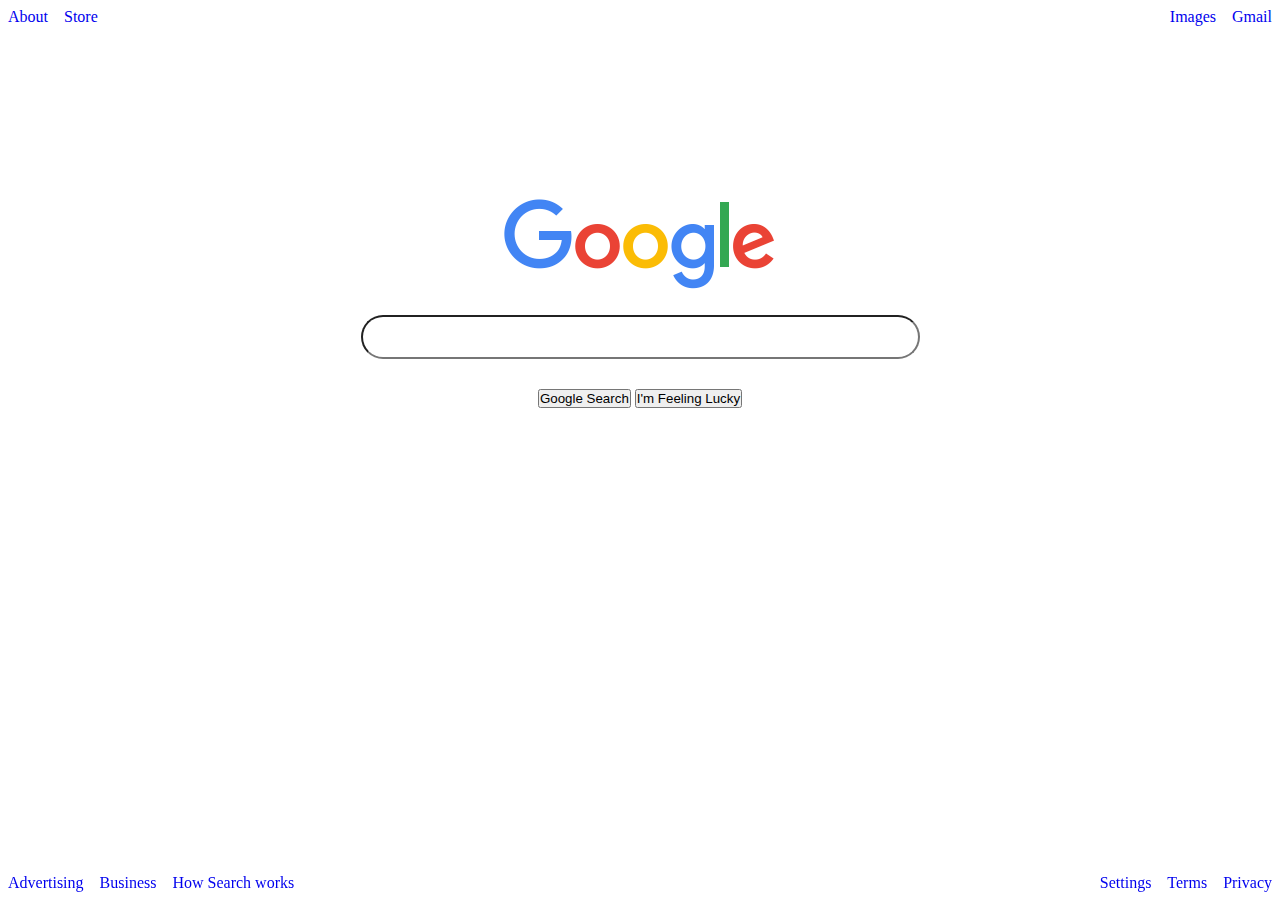
==== index.html @ 43f256c5 "html done - some css left" ====
<!DOCTYPE html>
<html>
<head>
    <title>Gooogle</title>
    <link href="styles.css" type="text/css" rel="stylesheet">
</head>
<body>
    <nav>
        <ul>
            <li class="left"><a href="#">About</a></li>
            <li class="left"><a href="#">Store</a></li>
            <li class="right"><a href="#">Gmail</a></li>
            <li class="right"><a href="#">Images</a></li>
        </ul>
    </nav>
    <main>
        <section>
            <img src="googlelogo.png" alt="Colorful image of the word Google">
            <form action="#" method="get">
                <input type="text" id="search" name="search"><br>
                <button type="submit">Google Search</button>
                <button>I'm Feeling Lucky</button>
            </form>
        </section>
    </main>
    <footer>
        <ul>
            <li class="left"><a href="#">Advertising</a></li>
            <li class="left"><a href="#">Business</a></li>
            <li class="left"><a href="#">How Search works</a></li>
            <li class="right"><a href="#">Privacy</a></li>
            <li class="right"><a href="#">Terms</a></li>
            <li class="right"><a href="#">Settings</a></li>
        </ul>
    </footer>
</body>
</html>
---- styles.css ----
* {
    margin: 0;
    padding: 0;
}
nav {
    overflow: auto;
}
nav ul li {
    list-style-type: none;
}
nav ul li a {
    display: block;
    padding: 8px;
    text-decoration: none;
}
footer {
    overflow: auto;
    position: fixed;
    bottom: 0;
    width: 100%;
}
footer ul li {
    list-style-type: none;
}
footer ul li a {
    display: block;
    padding: 8px;
    text-decoration: none;
}
.left {
    float:left;
}
.right {
    float:right;
}
main {
    display: flex;
    justify-content: center;
    margin-top:165px;
}
section {
    text-align: center;
}
main img {
    margin-bottom: 20px;
}
input {
    width: 555px;
    height: 40px;
    border-radius: 100px;
    margin-bottom: 30px;
}
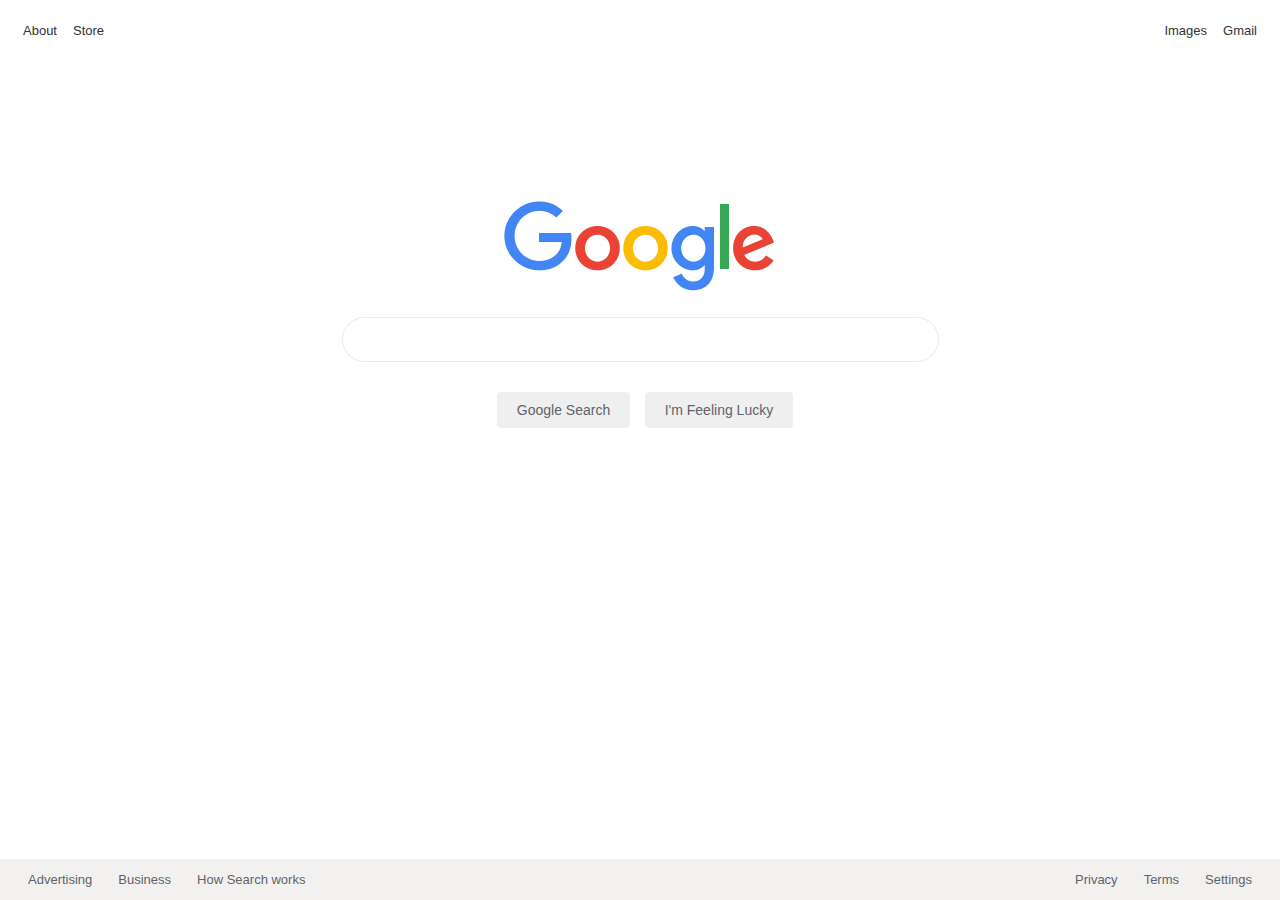
==== commit 4421b857: "final commit" ====
--- a/index.html
+++ b/index.html
@@ -28,9 +28,9 @@
             <li class="left"><a href="#">Advertising</a></li>
             <li class="left"><a href="#">Business</a></li>
             <li class="left"><a href="#">How Search works</a></li>
+            <li class="right"><a href="#">Settings</a></li>
+            <li class="right"><a href="#">Terms</a></li>
             <li class="right"><a href="#">Privacy</a></li>
-            <li class="right"><a href="#">Terms</a></li>
-            <li class="right"><a href="#">Settings</a></li>
         </ul>
     </footer>
 </body>
--- a/styles.css
+++ b/styles.css
@@ -2,8 +2,12 @@
     margin: 0;
     padding: 0;
 }
+body {
+    font-family: arial,sans-serif;
+}
 nav {
     overflow: auto;
+    padding: 15px;
 }
 nav ul li {
     list-style-type: none;
@@ -12,20 +16,36 @@
     display: block;
     padding: 8px;
     text-decoration: none;
+    font-size:13px;
+    color: #333;
+}
+nav ul li a:hover {
+    text-decoration:underline;
 }
 footer {
     overflow: auto;
     position: fixed;
     bottom: 0;
     width: 100%;
+    background-color: rgb(242, 241, 240);
+}
+footer ul {
+    margin: 0 15px;
 }
 footer ul li {
     list-style-type: none;
+    padding: 5px;
 }
 footer ul li a {
     display: block;
     padding: 8px;
     text-decoration: none;
+    text-decoration: none;
+    font-size:13px;
+    color: #5f6368;
+}
+footer ul li a:hover {
+    text-decoration:underline;
 }
 .left {
     float:left;
@@ -36,7 +56,7 @@
 main {
     display: flex;
     justify-content: center;
-    margin-top:165px;
+    margin-top:140px;
 }
 section {
     text-align: center;
@@ -46,7 +66,29 @@
 }
 input {
     width: 555px;
-    height: 40px;
     border-radius: 100px;
     margin-bottom: 30px;
+    border: 1px solid #eaeaea;
+    padding: 14px 20px;
+}
+input:hover {
+    box-shadow: 0 1px 6px 0 rgba(32,33,36,0.28);
+    border-color: rgba(223,225,229,0);
+}
+input:focus {
+    box-shadow: 0 1px 6px 0 rgba(32,33,36,0.28);
+    border-color: rgba(223,225,229,0);
+}
+button {
+    border: none;
+    border-radius: 4px;
+    padding: 10px 20px;
+    font-size:14px;
+    margin-left:10px;
+    color: #5f6368;
+}
+button:hover {
+    background-color: rgb(242, 241, 240);
+    border: 1px solid #c6c6c6;
+    box-shadow: 0 1px 1px rgba(0,0,0,0.1);
 }